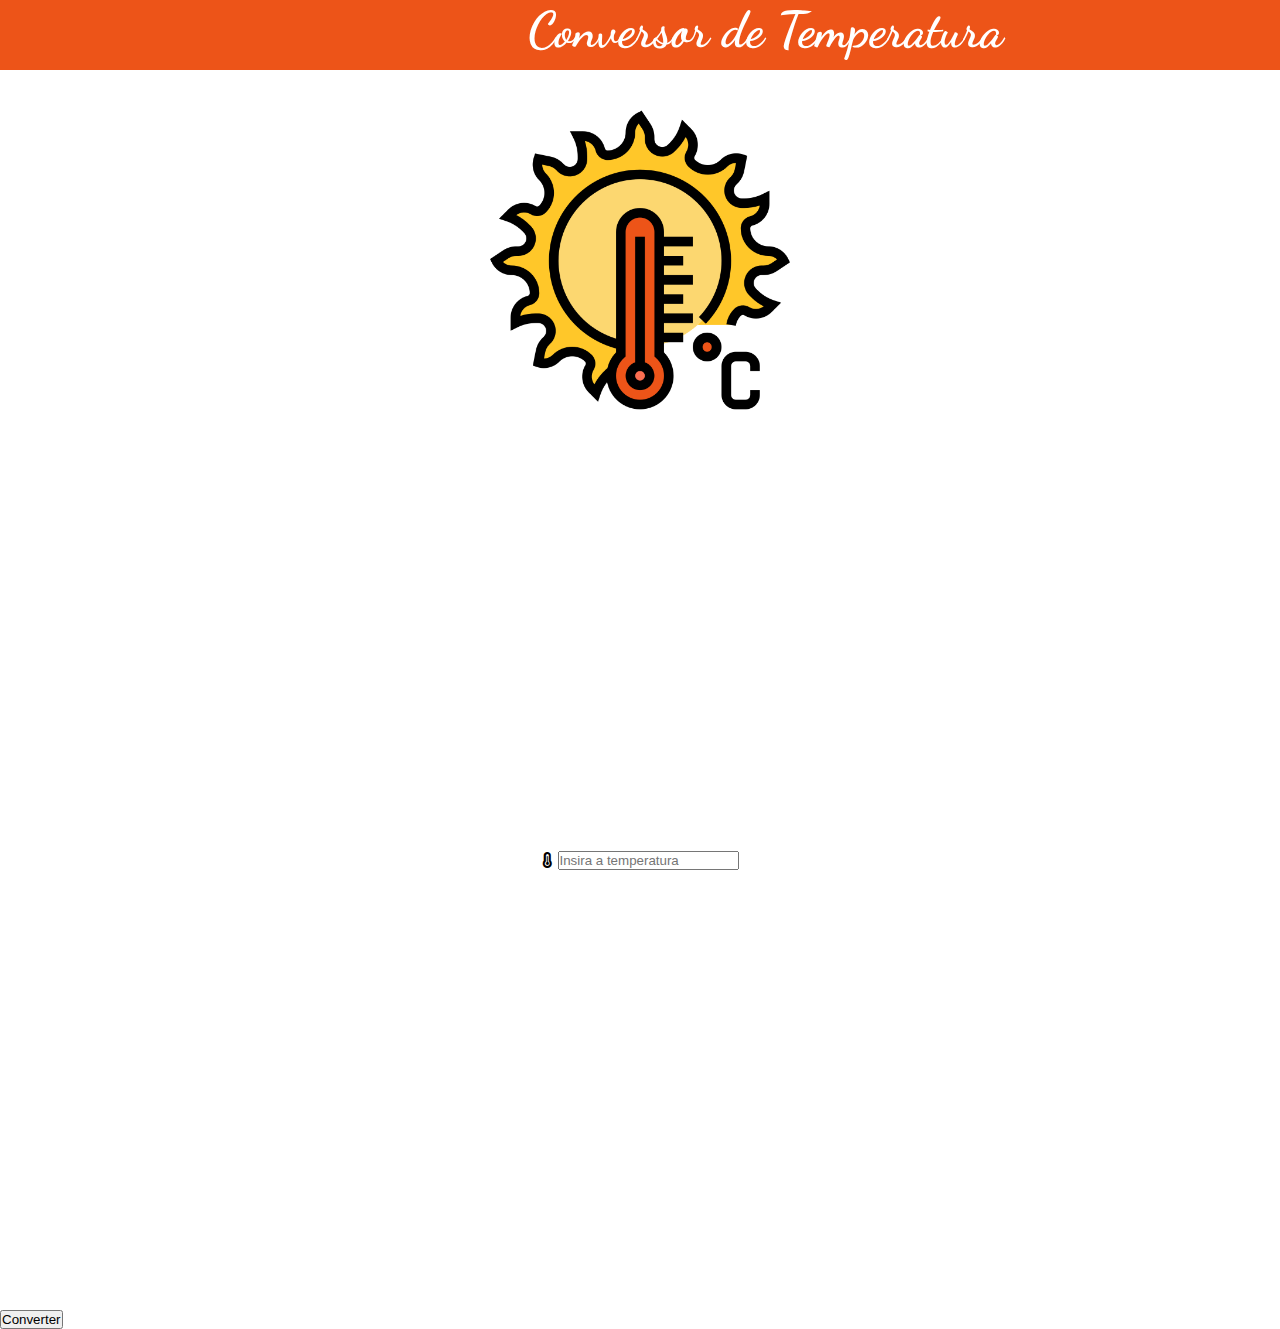
==== index.html @ 70984d0f "Subindo o projeto" ====
<!DOCTYPE html>
<html lang="pt-br">
<head>
    <meta charset="UTF-8">
    <meta name="viewport" content="width=device-width, initial-scale=1.0">
    <link rel="stylesheet" href="https://cdnjs.cloudflare.com/ajax/libs/font-awesome/6.5.1/css/all.min.css">
    <link rel="stylesheet" href="style.css">
    <title>Conversor de Temperatura</title>
</head>
<body>
    <div class="cabecalho">
        <h1 class="cabecalho_titulo">Conversor de Temperatura</h1>
    </div>
    <img src="./assets/temperatura.png" alt="Imagem de um ícone simbolizando a temperatura">
    
    <div class="container_inputTemperatura">
        <div class="container">
            <div class="input-wrapper">
                <i class="fa-solid fa-temperature-three-quarters"></i>
                <input type="text" name="temperatura" id="temperatura" placeholder="Insira a temperatura">
            </div>
        </div>
    </div>
    
    <button class="button_converter" type="submit">Converter</button>

</body>
</html>
---- style.css ----
@import url('https://fonts.googleapis.com/css2?family=Dancing+Script:wght@400..700&family=Iansui&display=swap');
* {
    padding: 0;
    margin: 0;
}

.cabecalho {
    width: 1530px;
    height: 70px;
    background-color: #ed5418;
    text-align: center;
    font-family: 'Dancing Script', cursive;
    font-size: 25px;
    color: white;
}

img {
    margin: auto;
    display: block;
    margin-top: 40px;
    width: 300px;
    height: auto;
}

.container_inputTemperatura {
    height: 100vh;
    display: flex;
    align-items: center;
    justify-content: center;
}

.input-wrapper {
    padding: 8px 12px;
    display: flex;
    align-items: center;
    gap: 6px;
}
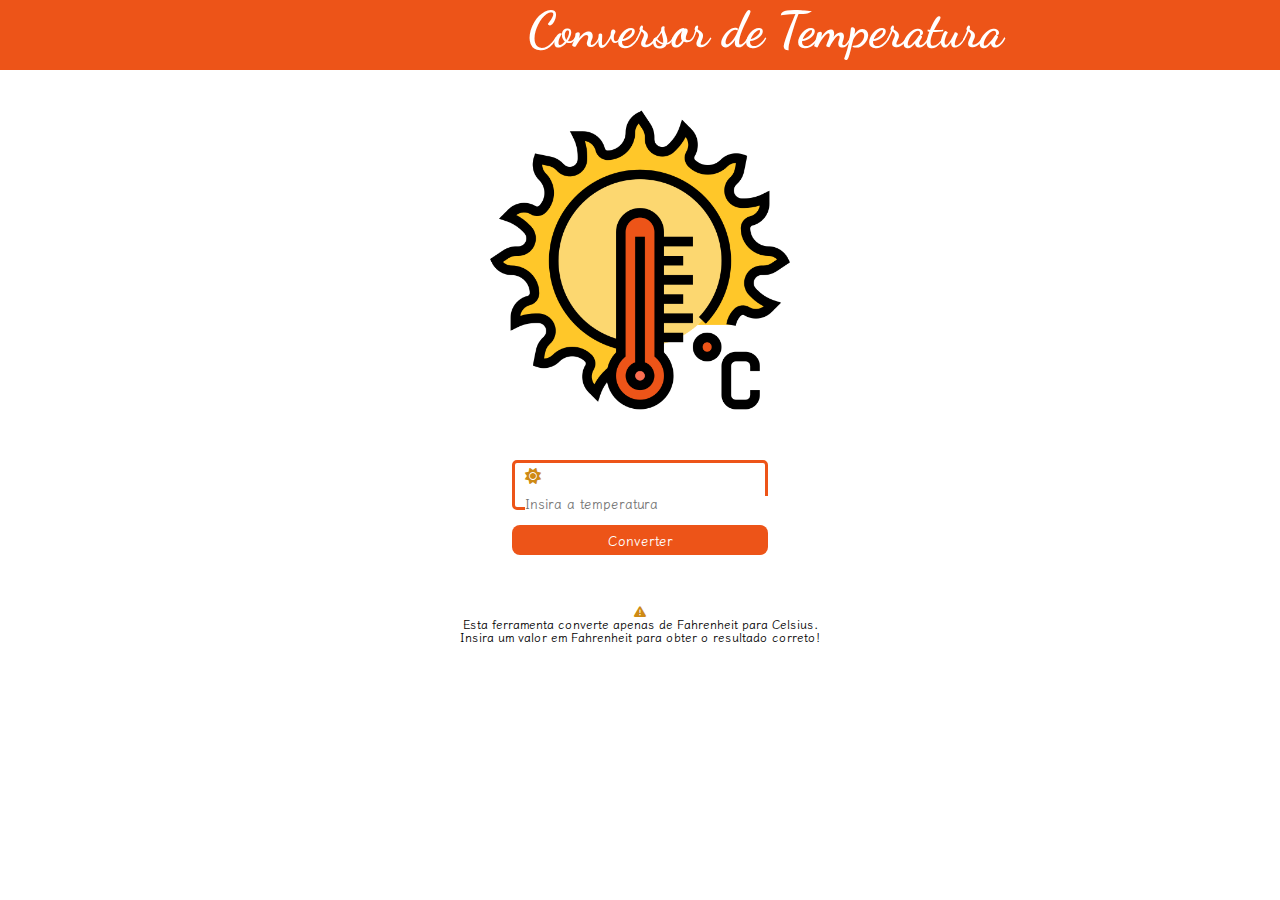
==== commit 26793830: "adicionando input no html e estlizando no css" ====
--- a/index.html
+++ b/index.html
@@ -13,16 +13,17 @@
     </div>
     <img src="./assets/temperatura.png" alt="Imagem de um ícone simbolizando a temperatura">
     
-    <div class="container_inputTemperatura">
-        <div class="container">
-            <div class="input-wrapper">
-                <i class="fa-solid fa-temperature-three-quarters"></i>
-                <input type="text" name="temperatura" id="temperatura" placeholder="Insira a temperatura">
-            </div>
-        </div>
+    <div class="container_temperatura">
+        <i class="fa-solid fa-sun"></i>
+        <input type="text" name="temp" id="temp" placeholder="Insira a temperatura">
     </div>
     
     <button class="button_converter" type="submit">Converter</button>
 
+    <div class="texto-detalhes">
+        <i class="fa-solid fa-triangle-exclamation"></i>
+        <p>Esta ferramenta converte apenas de Fahrenheit para Celsius.</p> <p>Insira um valor em Fahrenheit para obter o resultado correto!</p>
+    </div>
+
 </body>
 </html>--- a/style.css
+++ b/style.css
@@ -22,19 +22,53 @@
     height: auto;
 }
 
-.container_inputTemperatura {
-    height: 100vh;
-    display: flex;
-    align-items: center;
-    justify-content: center;
+.container_temperatura {
+    width: 20%;
+    height: 50px;
+    margin: auto;
+    margin-top: 50px;
+    display: block;
+    border-radius: 5px;
+    padding: 5px 10px;
+    border: 3px solid #ed5418;
+    box-sizing: border-box;
 }
 
-.input-wrapper {
-    padding: 8px 12px;
-    display: flex;
-    align-items: center;
-    gap: 6px;
+.container_temperatura input {
+    outline: none;
+    border: none;
+    margin-top: 10px;
+    font-family:"Iansui", cursive;
 }
 
+.container_temperatura i {
+    color: #ce8a15;
+}
 
+.button_converter {
+    display: block;
+    margin: auto;
+    margin-top: 15px;
+    width: 20%;
+    height: 30px;
+    font-family: "Iansui", cursive;
+    background-color: #ed5418;
+    color: #fff;
+    border: none;
+    border-radius: 8px;
+}
 
+.texto-detalhes {
+    margin: auto;
+    margin-top: 50px;
+    display: block;
+    text-align: center;
+    align-items: center;
+    font-family:  "Iansui", cursive;
+    font-size: 12px;
+}
+
+.texto-detalhes i {
+    color: #ce8a15;
+}
+
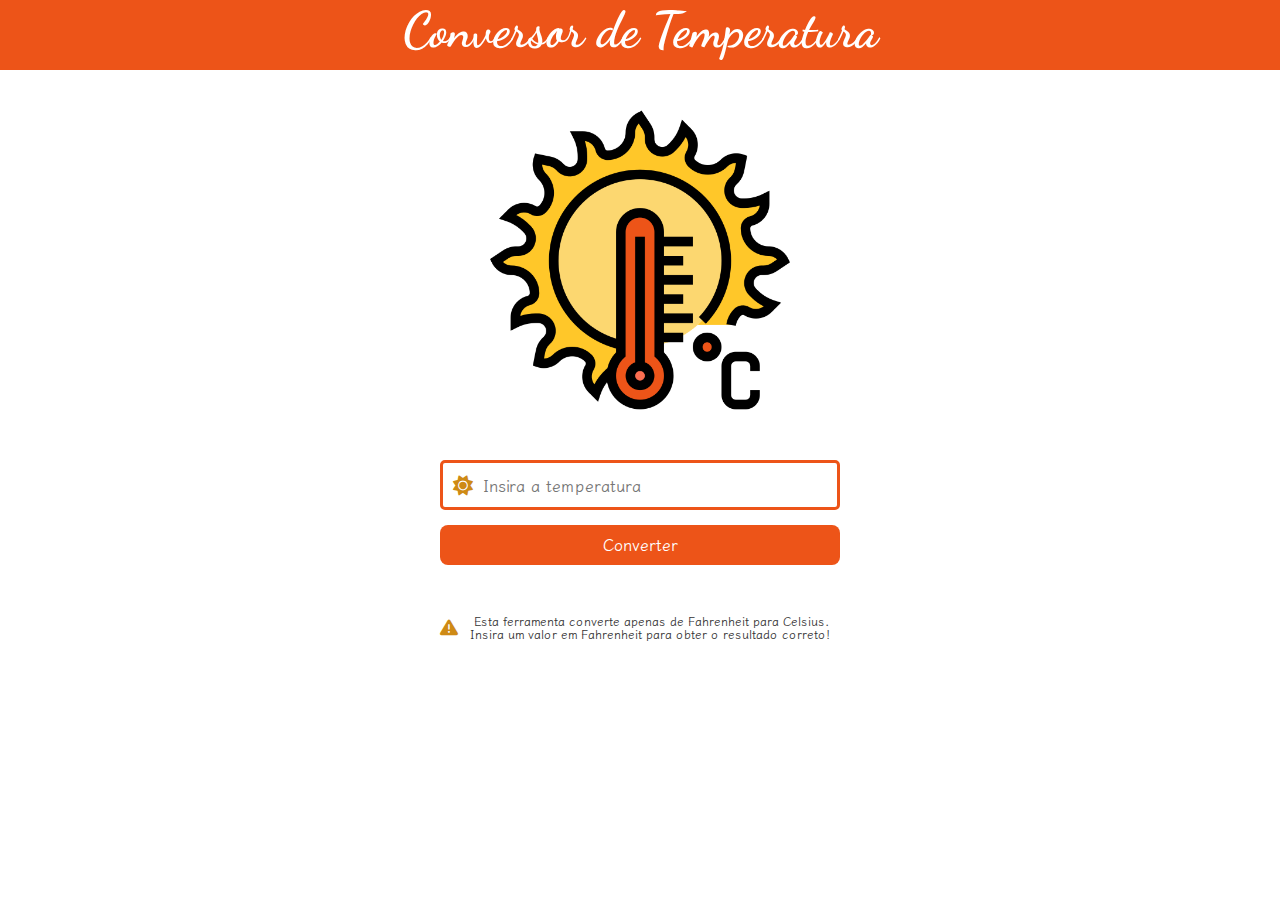
==== commit cc5a70f1: "Adicionando responsividade" ====
--- a/index.html
+++ b/index.html
@@ -22,7 +22,7 @@
 
     <div class="texto-detalhes">
         <i class="fa-solid fa-triangle-exclamation"></i>
-        <p>Esta ferramenta converte apenas de Fahrenheit para Celsius.</p> <p>Insira um valor em Fahrenheit para obter o resultado correto!</p>
+        <p>Esta ferramenta converte apenas de Fahrenheit para Celsius. Insira um valor em Fahrenheit para obter o resultado correto!</p>
     </div>
 
 </body>
--- a/style.css
+++ b/style.css
@@ -5,7 +5,7 @@
 }
 
 .cabecalho {
-    width: 1530px;
+    width: 100%;
     height: 70px;
     background-color: #ed5418;
     text-align: center;
@@ -15,60 +15,108 @@
 }
 
 img {
-    margin: auto;
     display: block;
+    margin: 40px auto 0;
     margin-top: 40px;
-    width: 300px;
+    max-width: 300px;
+    width: 100%;
     height: auto;
 }
 
 .container_temperatura {
-    width: 20%;
+    width: 100%;
+    max-width: 400px;
     height: 50px;
-    margin: auto;
-    margin-top: 50px;
-    display: block;
+    margin: 50px auto 0;
+    display: flex;
     border-radius: 5px;
     padding: 5px 10px;
     border: 3px solid #ed5418;
     box-sizing: border-box;
+    background-color: white;
 }
 
 .container_temperatura input {
     outline: none;
     border: none;
-    margin-top: 10px;
+    width: 100%;
+    height: 35px;
     font-family:"Iansui", cursive;
+    font-size: 16px;
 }
 
 .container_temperatura i {
+    font-size: 20px;
     color: #ce8a15;
+    margin-right: 10px;
+    margin-top: 8px;
 }
 
 .button_converter {
     display: block;
-    margin: auto;
-    margin-top: 15px;
-    width: 20%;
-    height: 30px;
+    margin: 15px auto 0; /*deixa centralizado*/
+    width: 100%;
+    max-width: 400px;
+    height: 40px;
     font-family: "Iansui", cursive;
+    font-size: 16px;
     background-color: #ed5418;
     color: #fff;
     border: none;
     border-radius: 8px;
+    cursor: pointer;
+}
+
+.button_converter:hover {
+    background-color: #ce8a15;
 }
 
 .texto-detalhes {
-    margin: auto;
-    margin-top: 50px;
-    display: block;
+    width: 100%;
+    max-width: 400px;
+    margin: 50px auto 0;
+    display: flex;
     text-align: center;
     align-items: center;
     font-family:  "Iansui", cursive;
     font-size: 12px;
+    color: #333;
+    gap: 3px;
 }
 
 .texto-detalhes i {
     color: #ce8a15;
+    font-size: 18px;
 }
 
+@media screen and (max-width: 768px) {
+    .cabecalho {
+        height: 60px; 
+        font-size: 18px; 
+    }
+
+    .container_temperatura {
+        max-width: 350px;
+    }
+
+    .container_temperatura input {
+        font-size: 14px;
+    }
+
+    .button_converter {
+        width: 90%;
+        max-width: 350px;
+        font-size: 14px;
+    }
+
+    img {
+        max-width: 250px;
+    }
+
+    .texto-detalhes {
+        flex-direction: column;
+        text-align: center;
+        max-width: 90%;
+        font-size: 13px;
+    }
+}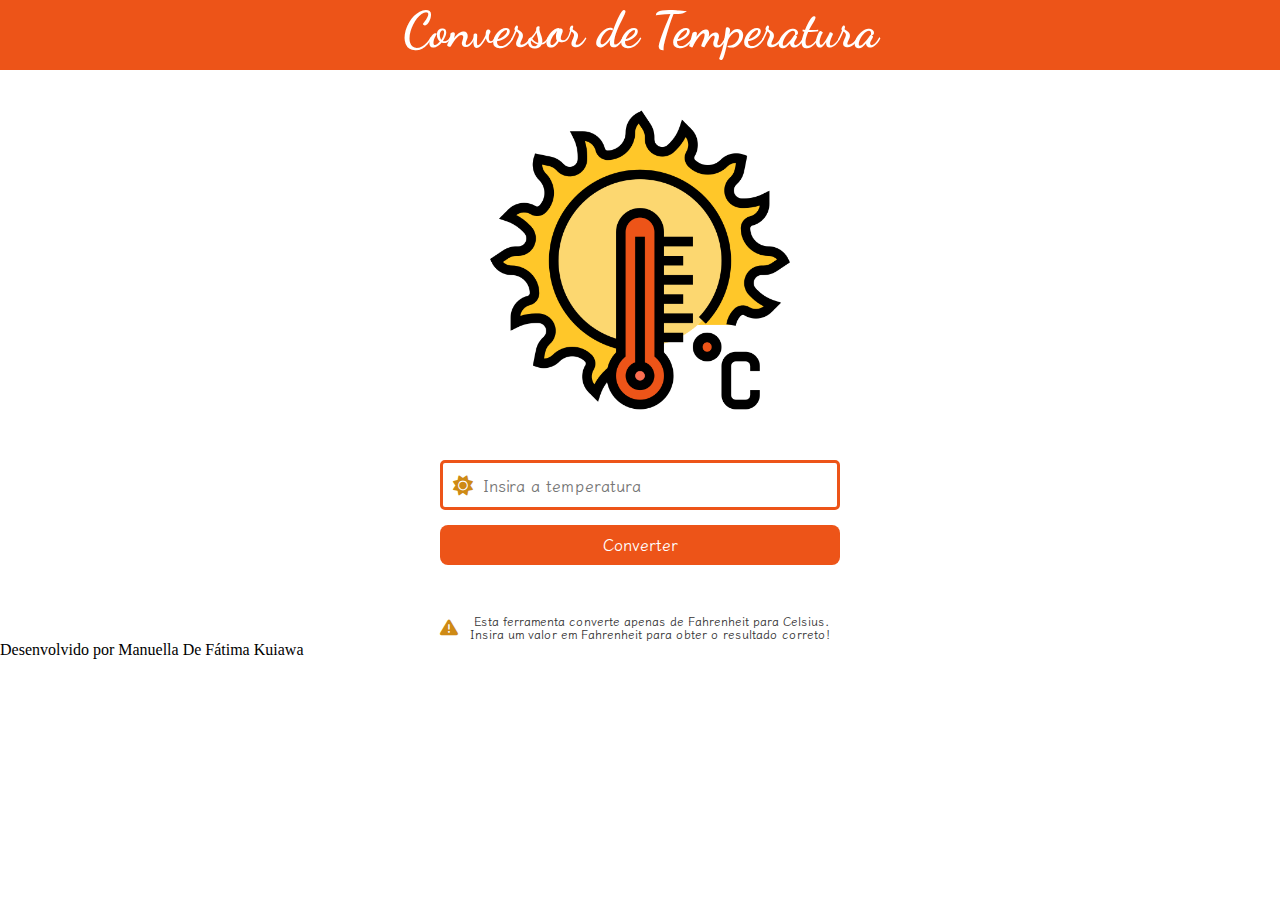
==== commit d23dacfc: "Adicionando Rodapé no index.html" ====
--- a/index.html
+++ b/index.html
@@ -18,12 +18,20 @@
         <input type="text" name="temp" id="temp" placeholder="Insira a temperatura">
     </div>
     
-    <button class="button_converter" type="submit">Converter</button>
+    <button id="button_converter" type="submit">Converter</button>
 
     <div class="texto-detalhes">
         <i class="fa-solid fa-triangle-exclamation"></i>
         <p>Esta ferramenta converte apenas de Fahrenheit para Celsius. Insira um valor em Fahrenheit para obter o resultado correto!</p>
     </div>
 
+    <footer>
+        <p>Desenvolvido por Manuella De Fátima Kuiawa</p>
+        <div class="icons-rodape">
+            <a href=""></a>
+        </div>
+    </footer>
+    
+    <script src="script.js"></script>
 </body>
 </html>--- a/style.css
+++ b/style.css
@@ -52,7 +52,7 @@
     margin-top: 8px;
 }
 
-.button_converter {
+#button_converter {
     display: block;
     margin: 15px auto 0; /*deixa centralizado*/
     width: 100%;
@@ -67,7 +67,7 @@
     cursor: pointer;
 }
 
-.button_converter:hover {
+button_converter:hover {
     background-color: #ce8a15;
 }
 
@@ -105,7 +105,7 @@
 
     .button_converter {
         width: 90%;
-        max-width: 350px;
+        max-width: 340px;
         font-size: 14px;
     }
 
